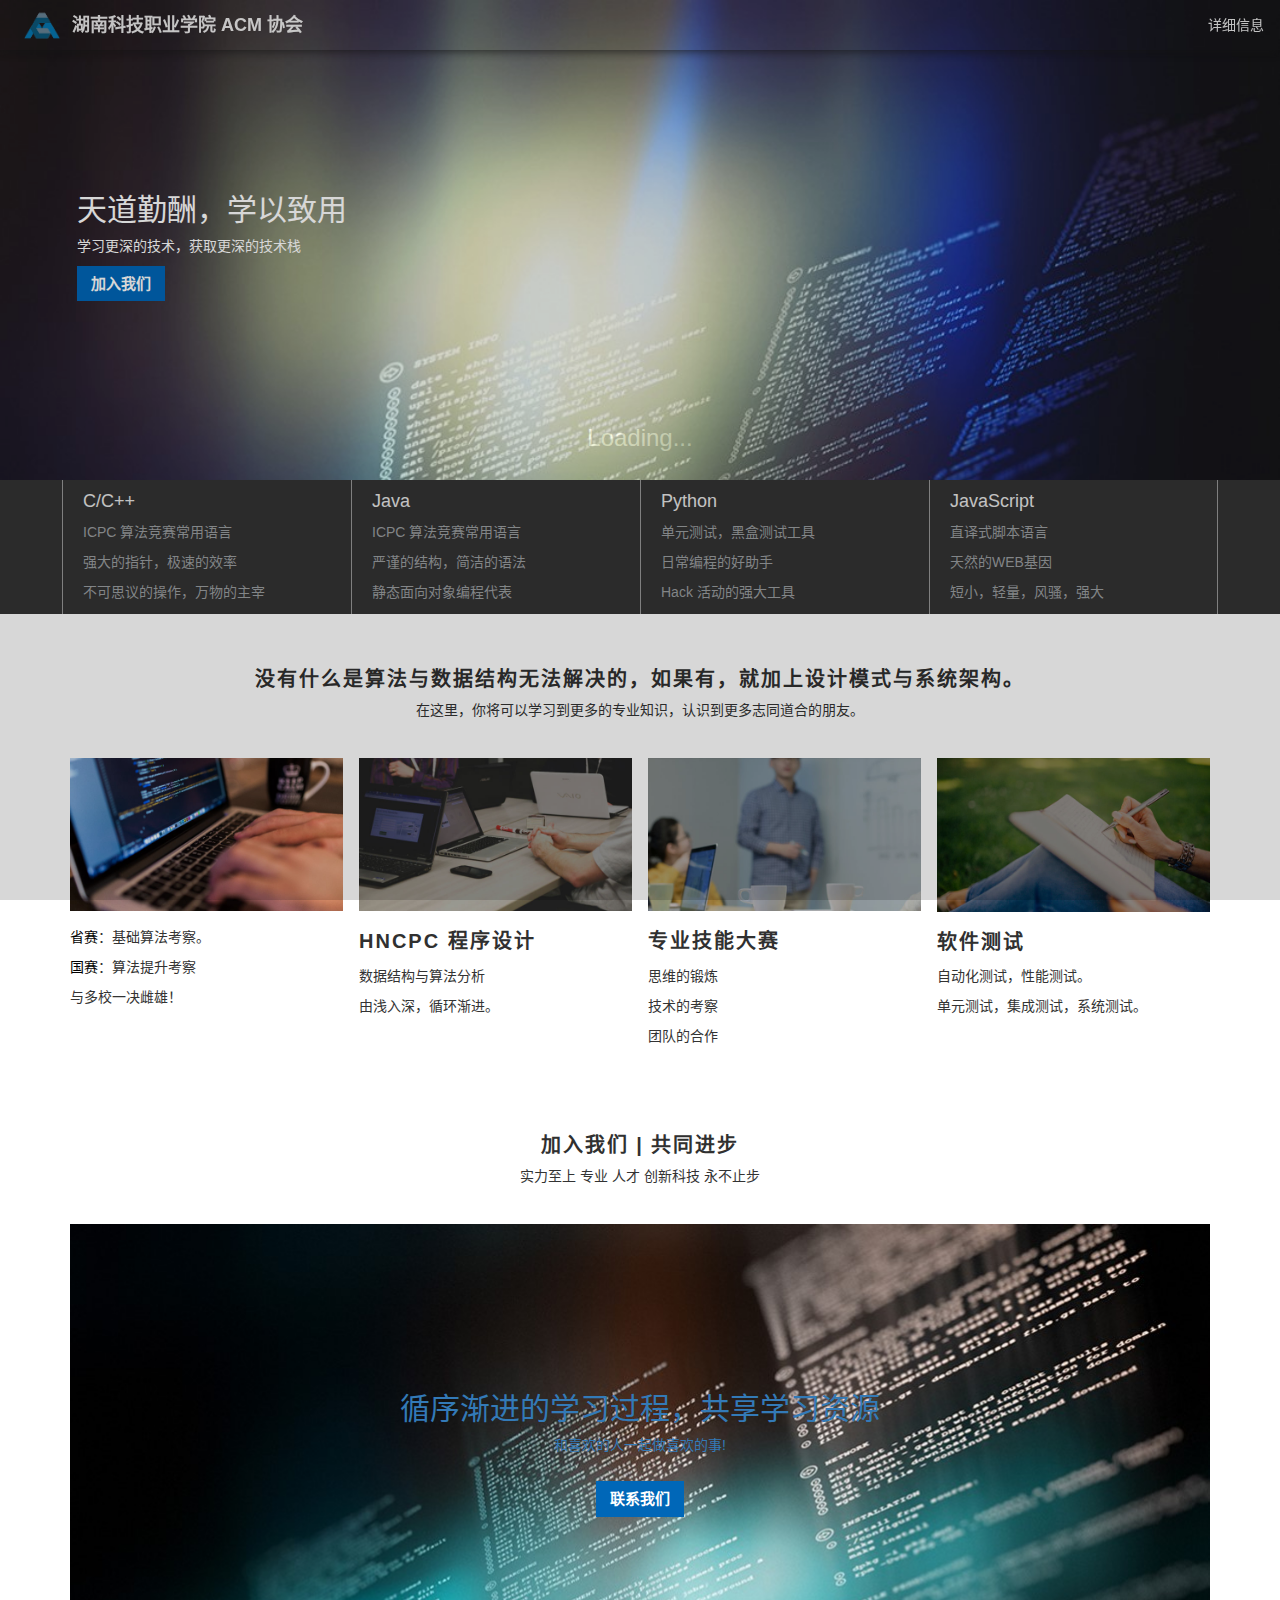
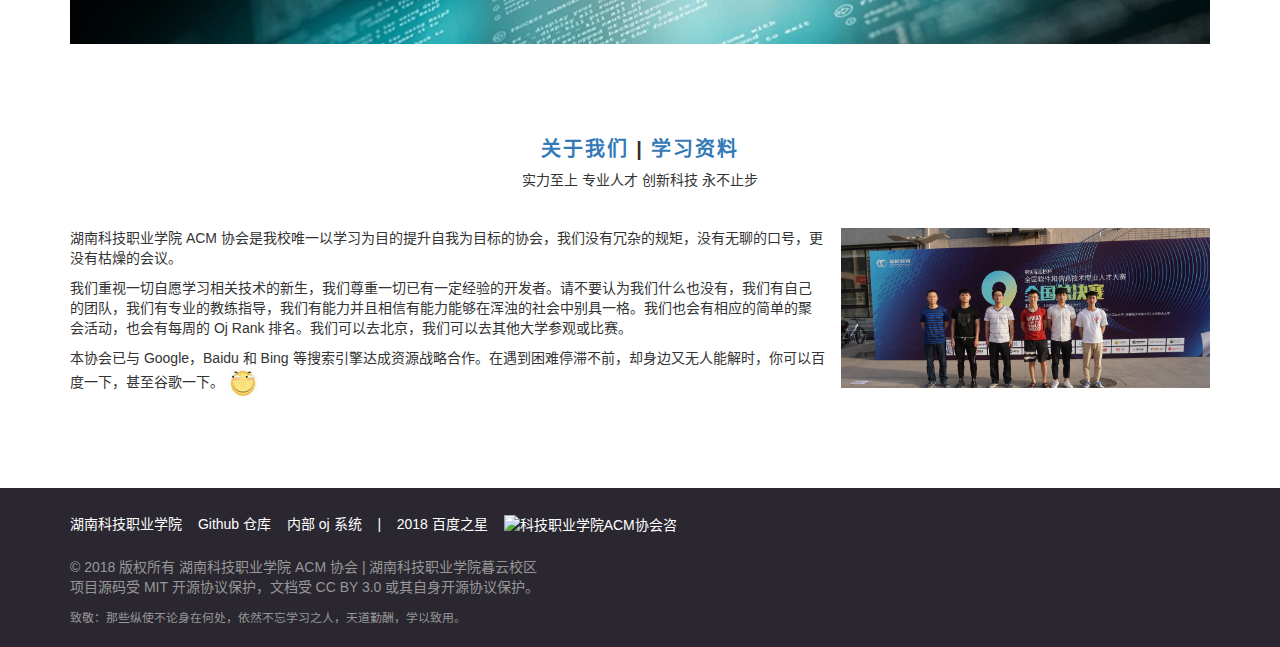
==== index.html @ 2f504139 "修改推广链接" ====
<!DOCTYPE html>
<html lang="zh-CN">

<head>
    <meta charset="utf-8" />
    <meta http-equiv="X-UA-Compatible" content="IE=Edge,chrome=1" />
    <meta http-equiv="Content-Type" content="text/html; charset=utf-8" />
    <meta http-equiv="Content-Language" content="zh-CN" />
    <meta name="renderer" content="webkit" />
    <meta name="viewport" content="initial-scale=1, maximum-scale=3, minimum-scale=1, user-scalable=no" />

    <title>湖南科技职业学院 | ACM 协会</title>
    <link href="assets/bootstrap/css/bootstrap.min.css" rel="stylesheet">

    <link href="favicon1.ico" rel="shortcut icon">
    <!--[if lt IE 9]>
      		<div id='Not_' class="show-ui" style="height: 40px;background-color: rgb(221,79,67);text-align:center;line-height: 40px;color: white;">
            	<b>您使用的浏览器版本过低，我们建议您使用更现代的浏览器得以获取更佳体验。</b>
        	</div>
   		<![endif]-->
</head>

<body>
    <div id="loading" style="background-color: black;position: fixed;top: 0px;bottom: 0px;left: 0px;right: 0px; z-index:1000;">
        <div style="position: relative;top: 45%;color: white;text-align: center;left: 0px;right: 0px;">
            <h3 id="loading-text">Loading...</h3>
            <script>
                (function () {
                    var ele = document.getElementById("loading-text");
                    var loadmask = null;
                    var i = 0;

                    function loading() {
                        ele.innerHTML += ".";
                        if (i > 10) clearInterval(loadmask);
                        i++;
                    }
                    loadmask = setInterval(loading, 1000);
                })();
            </script>
        </div>
    </div>

    <div class="Header box-ui">
        <div class="HeaderTitle">
            <img src="assets/image/logo/ACM.png" width="64px">
            <b>湖南科技职业学院 ACM 协会</b>
        </div>
        <div class="HeaderMenu phone-none">


            <a class="" target="_black" href="ACM/index.html">详细信息</a>

        </div>
    </div>
    <div class="ImageContainer">
        <div id="Image_1" class="ImageCar">
            <img src="assets/image/1.jpg" draggable="false" height="100%">
            <div class="ImageText">
                <h2>天道勤酬，学以致用</h2>
                <p>学习更深的技术，获取更深的技术栈</p>
             <a href="https://jq.qq.com/?_wv=1027&k=5OQYtYf"> <button>加入我们</button></a>
            </div>
        </div>
        <div id="Image_2" class="ImageCar" style="display: none;">
            <img src="assets/image/2.jpg" draggable="false" height="100%">
            <div class="ImageText">
                <h2>共同学习，交识志同道合之人</h2>
                <p>永不言弃，学习是历程中必不可少的经历。</p>
                 <a href="https://jq.qq.com/?_wv=1027&k=5OQYtYf"> <button>加入我们</button></a>
            </div>
        </div>
        <div id="Image_3" class="ImageCar" style="display: none;">
            <img src="assets/image/3.jpg" draggable="false" height="100%">
            <div class="ImageText">
                <h2>Java，C++，Python 学习</h2>
                <p>无论身处何处，让遗憾伴随努力，让悲愤化成动力</p>
                <p>学习只是一种习惯，努力却成为了信念！</p>
                <a href="https://jq.qq.com/?_wv=1027&k=5OQYtYf"> <button>前往参考</button></a>
            </div>
        </div>
        <div id="Image_4" class="ImageCar" style="display: none;">
            <img src="assets/image/4.png" draggable="false" height="100%">
            <div class="ImageText">
                <h2>创新，开发，创造</h2>
                <p>创新是一种乐趣，开发是一种能力，创造是一种信仰！</p>
                <p>能力的表现源于项目的成败！</p>
                 <a href="https://jq.qq.com/?_wv=1027&k=5OQYtYf"> <button>联系我们</button></a>
            </div>
        </div>
    </div>
    <div class="BodyBar box-ui">
        <div class="container">
            <div class="row">

                <div class="col-sm-3 BarItem">
                    <div class="BarBook">
                        <h4>C/C++ </h4>
                        <p>ICPC 算法竞赛常用语言</p>
                        <p>强大的指针，极速的效率</p>
                        <p>不可思议的操作，万物的主宰</p>
                    </div>
                </div>
                <div class="col-sm-3 BarItem">
                    <div class="BarBook">
                        <h4>Java </h4>
                        <p>ICPC 算法竞赛常用语言</p>
                        <p>严谨的结构，简洁的语法</p>
                        <p>静态面向对象编程代表</p>
                    </div>
                </div>
                <div class="col-sm-3 BarItem ">
                    <div class="BarBook">
                        <h4>Python</h4>
                        <p>单元测试，黑盒测试工具</p>
                        <p>日常编程的好助手</p>
                        <p>Hack 活动的强大工具</p>
                    </div>
                </div>
                <div class="col-sm-3 BarItem BarItemEnd">
                    <div class="BarBook">
                        <h4>JavaScript</h4>
                        <p>直译式脚本语言</p>
                        <p>天然的WEB基因</p>
                        <p>短小，轻量，风骚，强大</p>
                    </div>
                </div>
            </div>
        </div>
    </div>
    <!-- 信息展示 -->
    <div class="BodyContainer">
        <div class="container">
            <div class="row ContextBlack " style="text-align: center;">
                <h4 class="text-info phone-none">没有什么是算法与数据结构无法解决的，如果有，就加上设计模式与系统架构。</h4>
                <p>在这里，你将可以学习到更多的专业知识，认识到更多志同道合的朋友。</p>
            </div>
            <div class="row ContextBlack">
                <div class="col-sm-3 col-xs-12">
                    <a href="http://www.lanqiao.org/" class="ImgRect">
                        <img src="assets/image/b1.jpg">
                    </a>
                    <p>
                        <a href="http://www.hnkjxy.net.cn/s.php/yx22/item-view-id-11496.html" title="蓝桥杯第九届湖南科技职业学院参赛获奖情况" style="
                    color:#000000; 
                    text-decoration:none; 
                    
                    ">省赛</a>：基础算法考察。</p>
                    <p>
                        <a href="http://www.hnkjxy.net.cn/s.php/yx22/item-view-id-11785.html" title=" 蓝桥杯第九届湖南科技职业学院国赛获奖情况" style="
                    color:#000000; 
                    text-decoration:none; 

                    ">国赛</a>：算法提升考察</p>
                    <p>与多校一决雌雄！</p>
                </div>
                <div class="col-sm-3 col-xs-12">
                    <a href="https://www.acm.org/" class="ImgRect">
                        <img src="assets/image/b2.jpg">
                    </a>
                    <p class="text-info">HNCPC 程序设计</p>
                    <p>数据结构与算法分析</p>
                    <p>由浅入深，循环渐进。</p>
                </div>
                <div class="col-sm-3 col-xs-12">
                    <a href="http://www.nvsc.com.cn/" class="ImgRect">
                        <img src="assets/image/b3.jpg">
                    </a>
                    <p class="text-info">专业技能大赛</p>
                    <p>思维的锻炼</p>
                    <p>技术的考察</p>
                    <p>团队的合作</p>
                </div>
                <div class="col-sm-3 col-xs-12">
                    <a href="http://www.mooctest.org/" class="ImgRect">
                        <img src="assets/image/b5.jpg">
                    </a>
                    <p class="text-info">软件测试</p>
                    <p>自动化测试，性能测试。</p>
                    <p>单元测试，集成测试，系统测试。</p>
                </div>
            </div>
        </div>
        <br>
        <br>
        <div class="container">
            <div class="row ContextBlack" style="text-align: center;">
                <h4 class="text-info">加入我们 | 共同进步</h4>
                <p>实力至上 专业 人才 创新科技 永不止步</p>
            </div>
            <div class="row ContextBlack">
                <div class="col-lg-12">
                    <!-- 图片 -->
                    <a href="#" class="ImgRect" style="max-height: 420px;">
                        <img src="assets/image/a1.jpg">
                        <div class="ImageTextCommon" style="text-align: center;top:34%;">
                            <h2>循序渐进的学习过程，共享学习资源</h2>
                            <p>和喜欢的人一起做喜欢的事!</p>
                             <a href="https://jq.qq.com/?_wv=1027&k=5OQYtYf"> <button>联系我们</button></a>
                        </div>
                    </a>
                </div>
            </div>
        </div>
        <br>
        <br>
        <div class="container">
            <div class="row ContextBlack" style="text-align: center;">
                <h4 class="text-info">
                    <a href="Study.html">关于我们</a> |
                    <a href="Study.html">学习资料</a>
                </h4>
                </h4>
                <p>实力至上 专业人才 创新科技 永不止步</p>
            </div>
            <div class="row ContextBlack">
                <div class="col-md-8">
                    <!-- 内容 -->
                    <p>湖南科技职业学院 ACM 协会是我校唯一以学习为目的提升自我为目标的协会，我们没有冗杂的规矩，没有无聊的口号，更没有枯燥的会议。</p>
                    <p>我们重视一切自愿学习相关技术的新生，我们尊重一切已有一定经验的开发者。请不要认为我们什么也没有，我们有自己的团队，我们有专业的教练指导，我们有能力并且相信有能力能够在浑浊的社会中别具一格。我们也会有相应的简单的聚会活动，也会有每周的
                        Oj Rank 排名。我们可以去北京，我们可以去其他大学参观或比赛。</p>
                    <p>本协会已与 Google，Baidu 和 Bing 等搜索引擎达成资源战略合作。在遇到困难停滞不前，却身边又无人能解时，你可以百度一下，甚至谷歌一下。
                        <img src="assets/image/huaji.jpg">
                    </p>
                </div>
                <div class="col-md-4">
                    <!-- 图片 -->
                    <a href="#" class="ImgRect" style="max-height: 160px;">
                        <img src="assets/image/t1.png">
                    </a>
                </div>
            </div>
        </div>
        <br>
        <br>

        <br>
        <br>
        <div class="mfooter">
            <div class="container">
                <div class="row">
                    <div class="col-lg-12">
                        <div class="mfooter-one">
                            <a href="http://www.hnkjxy.net.cn/">湖南科技职业学院</a>
                            <a href="http://github.com/xx">Github 仓库</a>
                            <a href="http://172.16.3.223:9999/">内部 oj 系统</a>
                            |&nbsp;&nbsp;&nbsp;
                            <a href="http://bestcoder.hdu.edu.cn/astar2018/">2018 百度之星</a>
                         <a target="_blank" href="//shang.qq.com/wpa/qunwpa?idkey=9c024b9710f3f97a09851ec326ae07c42d1a91faf6c3d078a9809145769c8199"><img border="0" src="//pub.idqqimg.com/wpa/images/group.png" alt="科技职业学院ACM协会咨" title="科技职业学院ACM协会咨"></a>

                        </div>
                    </div>
                    <div class="col-lg-12" style="margin-top: 22px;">
                        <p>© 2018 版权所有 湖南科技职业学院 ACM 协会 | 湖南科技职业学院暮云校区
                            <br> 项目源码受 MIT 开源协议保护，文档受 CC BY 3.0 或其自身开源协议保护。</p>
                        <small>致敬：那些纵使不论身在何处，依然不忘学习之人，天道勤酬，学以致用。</small>


                    </div>
                </div>
            </div>
        </div>
</body>

<script type="text/javascript" src="assets/jquery-3.2.1.min.js"></script>
<script type="text/javascript" src="app.js"></script>

<script>
    $(function () {

        $("#loading").animate({
            "opacity": "0"
        }, 1000, function () {
            $("#loading").css("display", "none");
        });
    })
</script>

</html>
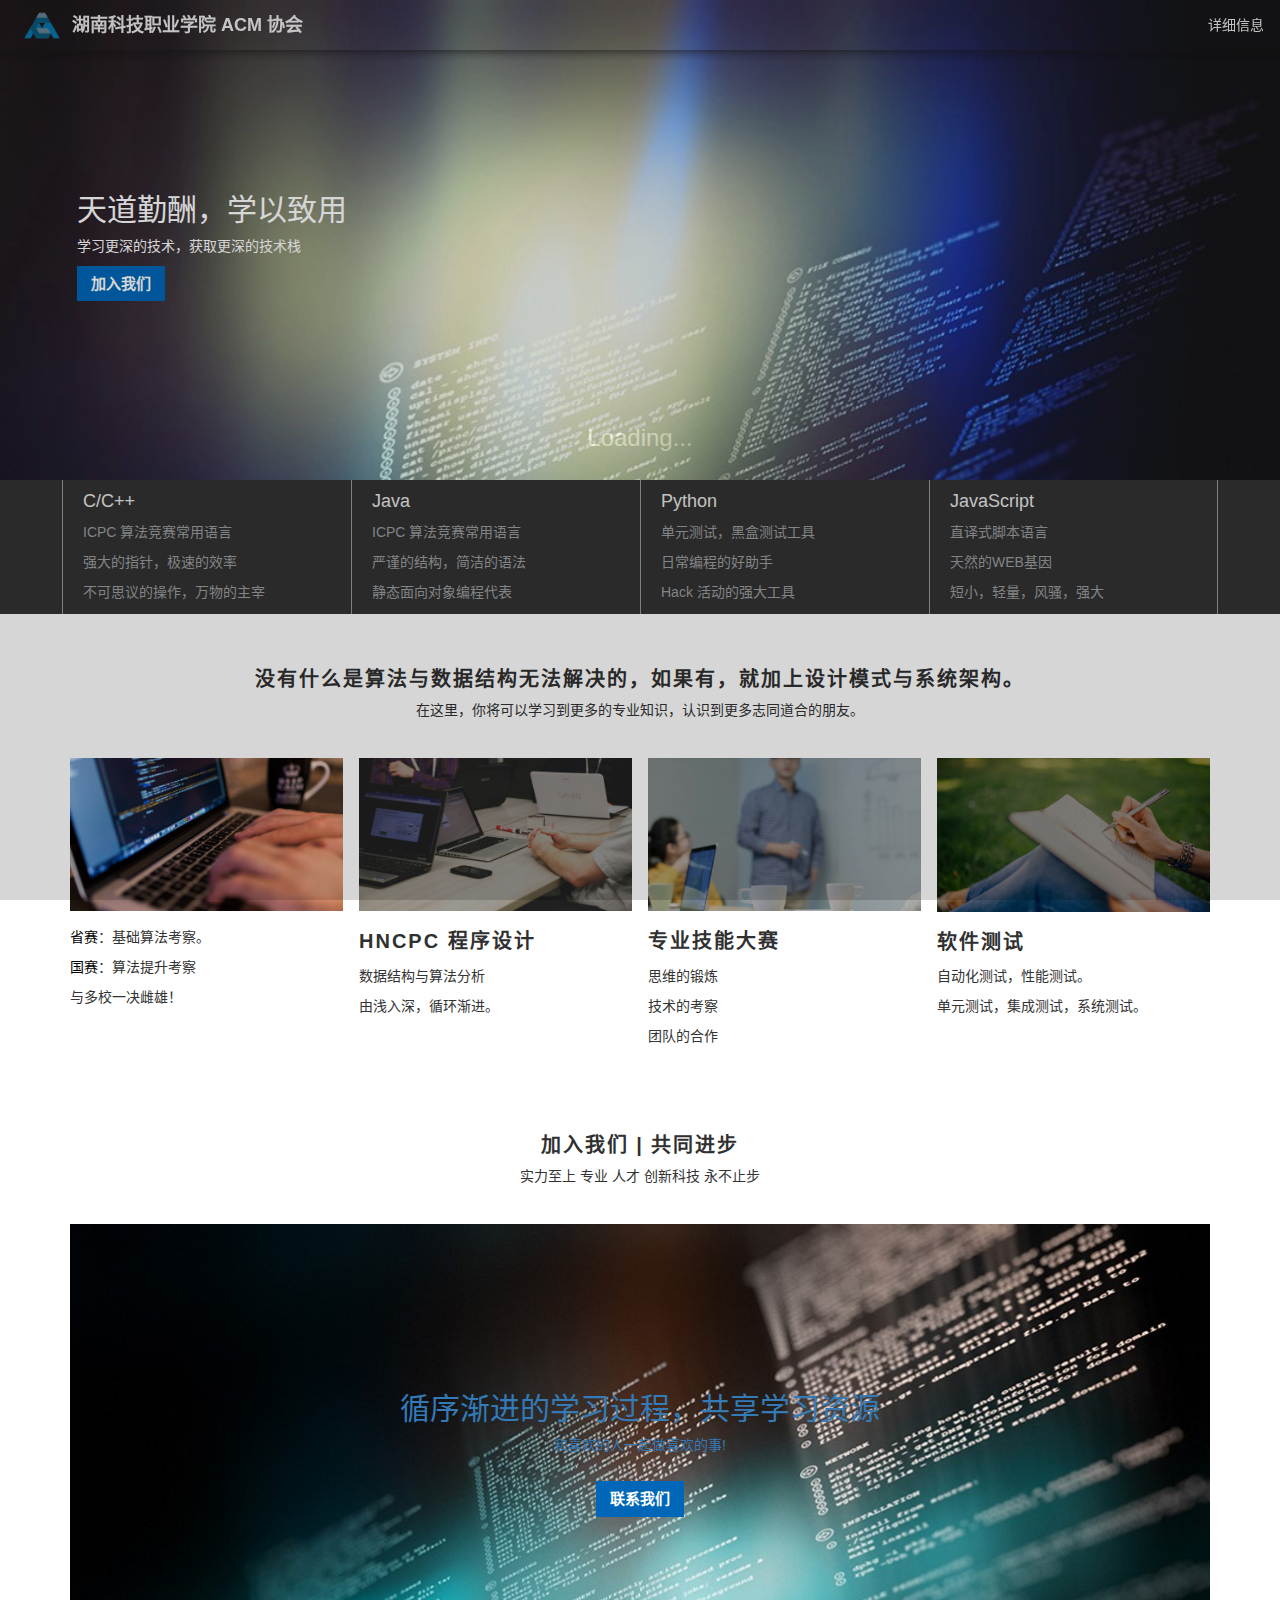
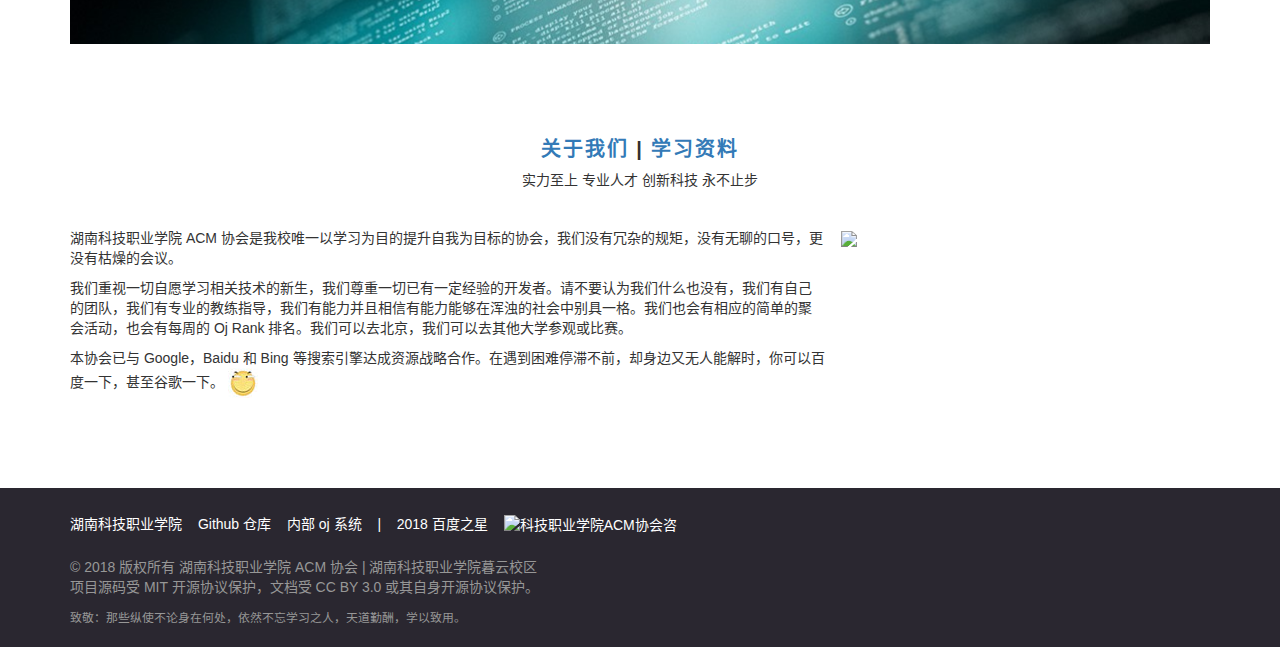
==== commit c6c058ee: "修改图片外链" ====
--- a/index.html
+++ b/index.html
@@ -226,7 +226,7 @@
                 <div class="col-md-4">
                     <!-- 图片 -->
                     <a href="#" class="ImgRect" style="max-height: 160px;">
-                        <img src="assets/image/t1.png">
+                        <img src="https://i.loli.net/2018/08/14/5b72d2574a02f.png">
                     </a>
                 </div>
             </div>
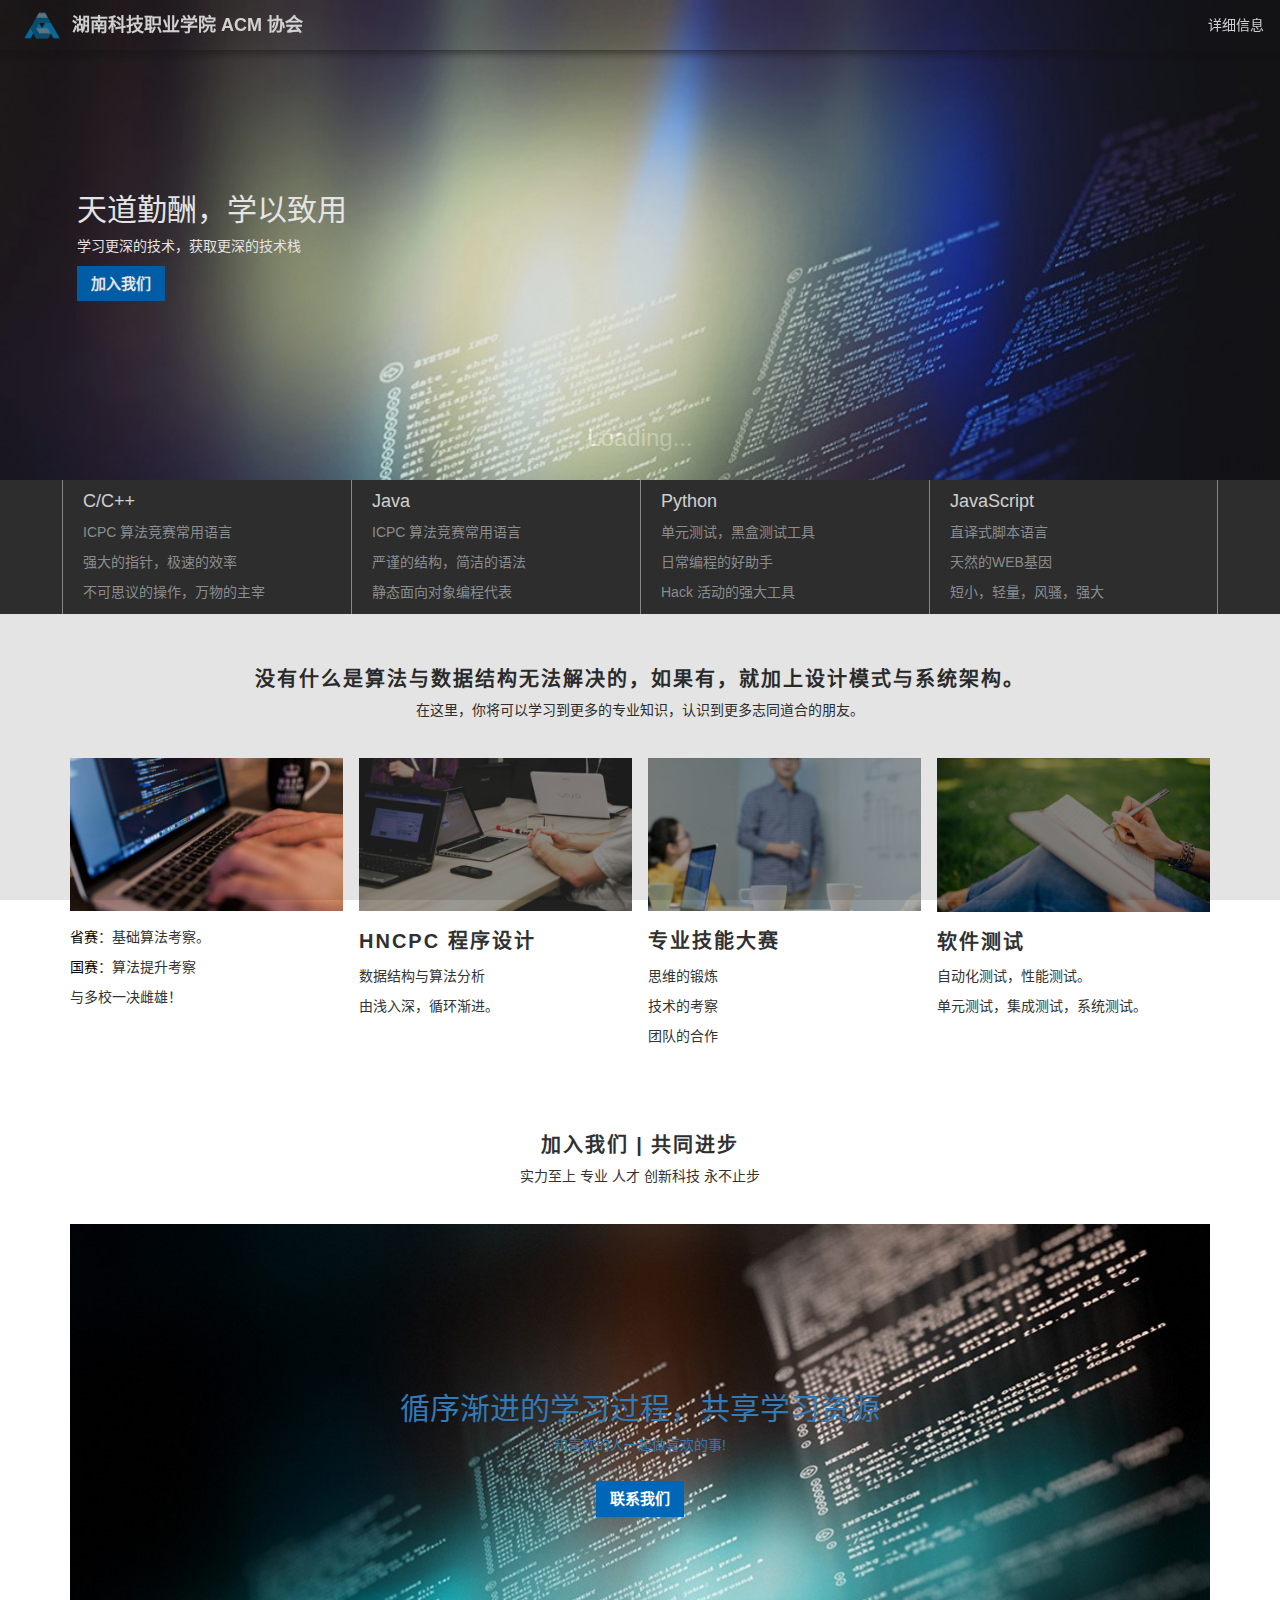
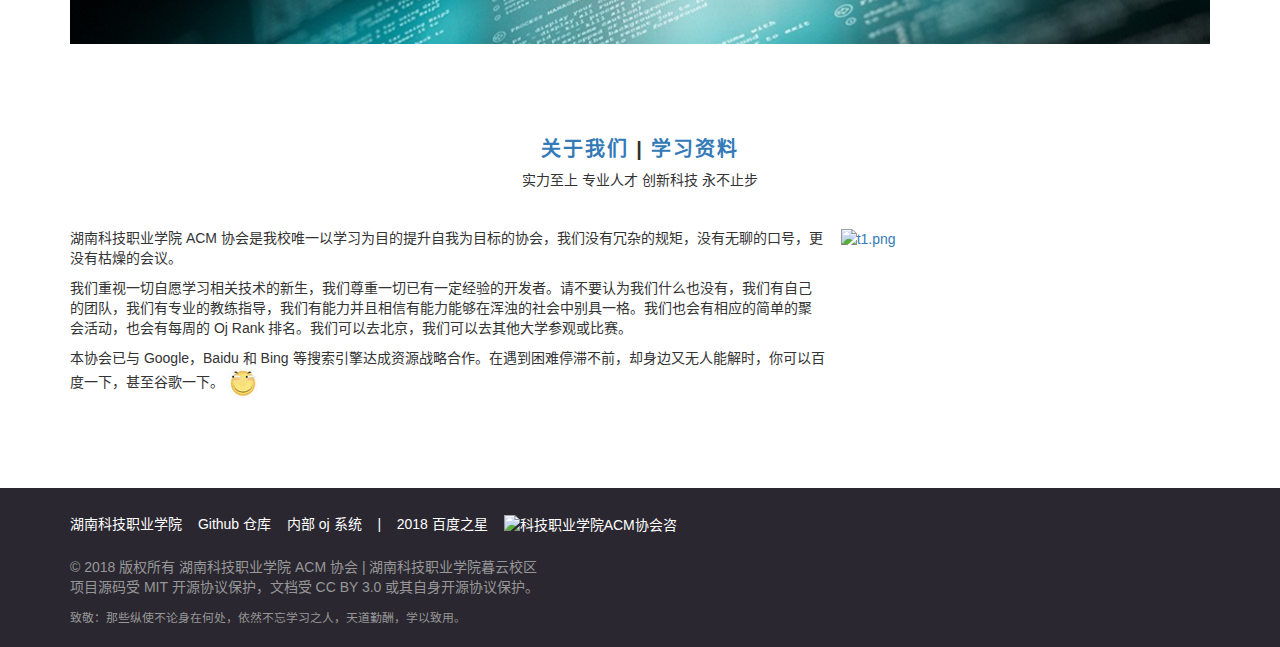
==== commit 41fe30e7: "修改bug" ====
--- a/index.html
+++ b/index.html
@@ -226,7 +226,7 @@
                 <div class="col-md-4">
                     <!-- 图片 -->
                     <a href="#" class="ImgRect" style="max-height: 160px;">
-                        <img src="https://i.loli.net/2018/08/14/5b72d2574a02f.png">
+                       <img src="https://i.loli.net/2018/08/14/5b72d2574a02f.png" alt="t1.png" title="t1.png" />
                     </a>
                 </div>
             </div>
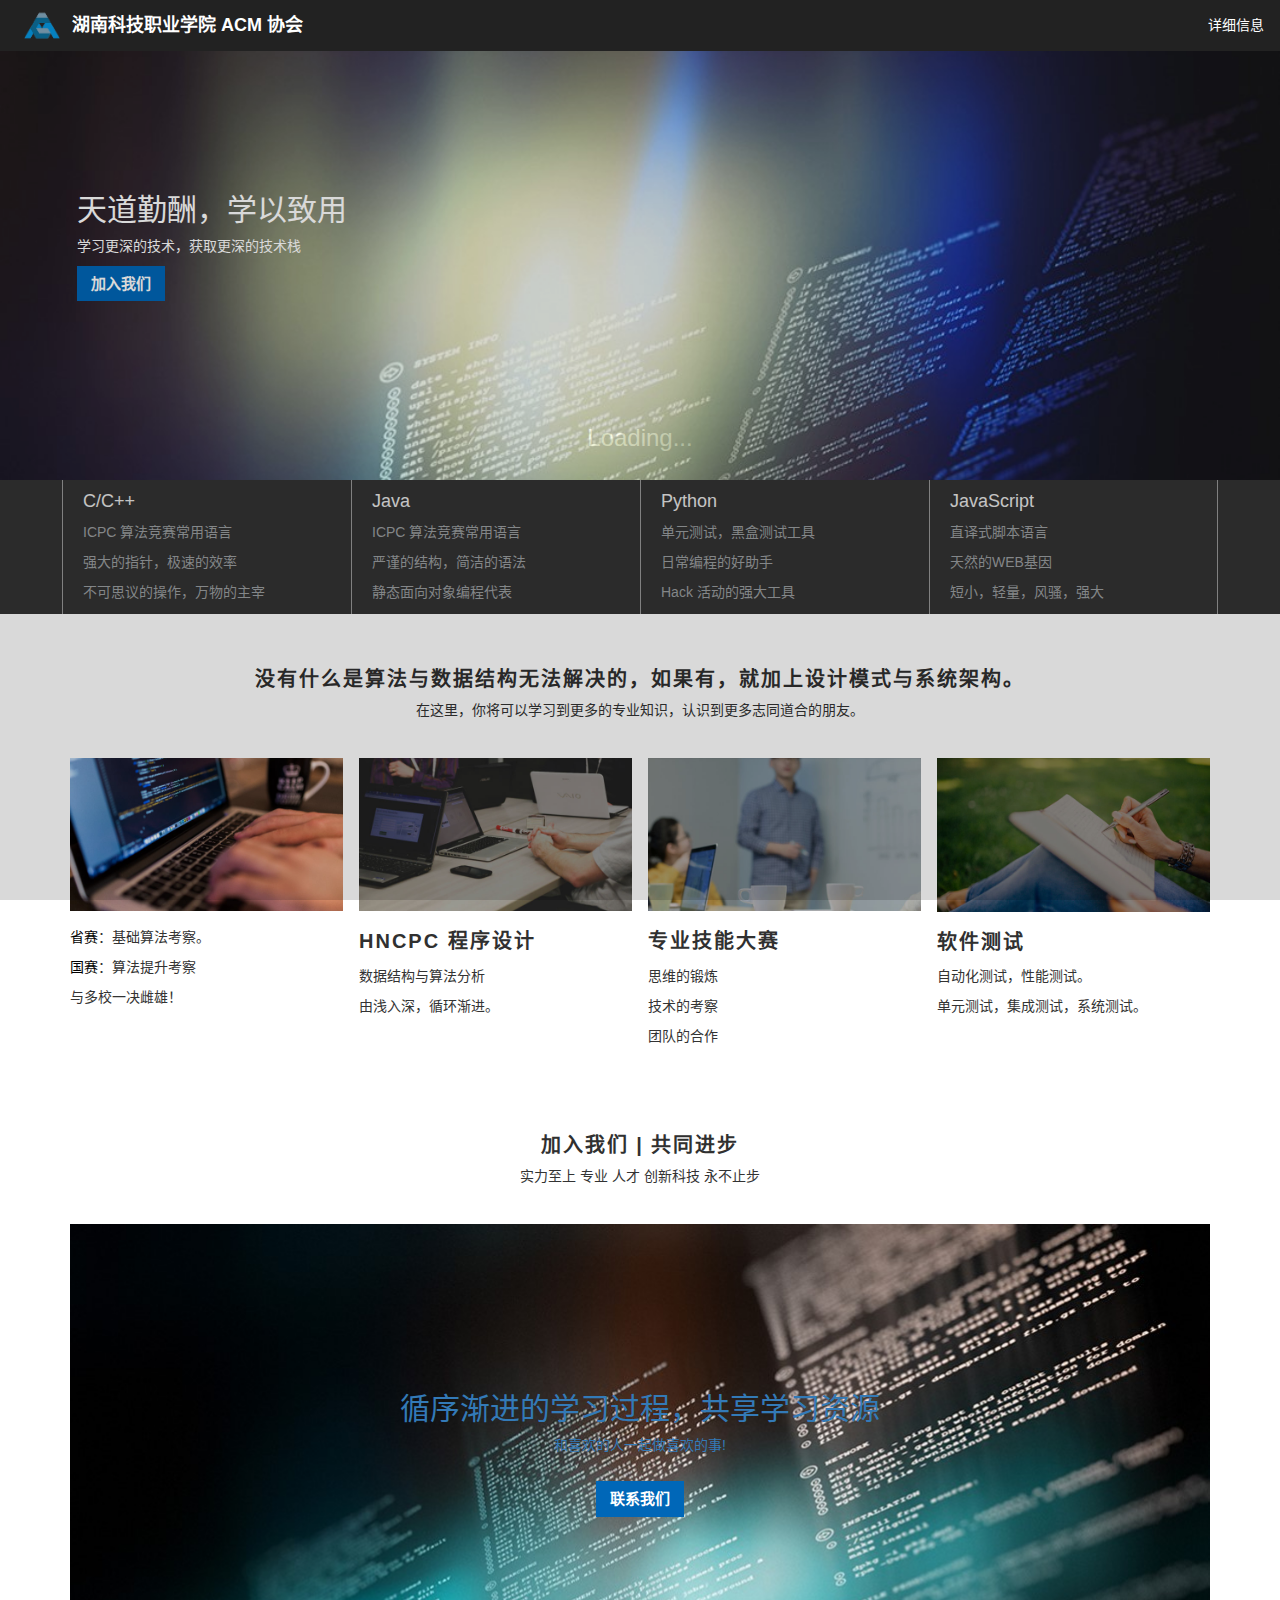
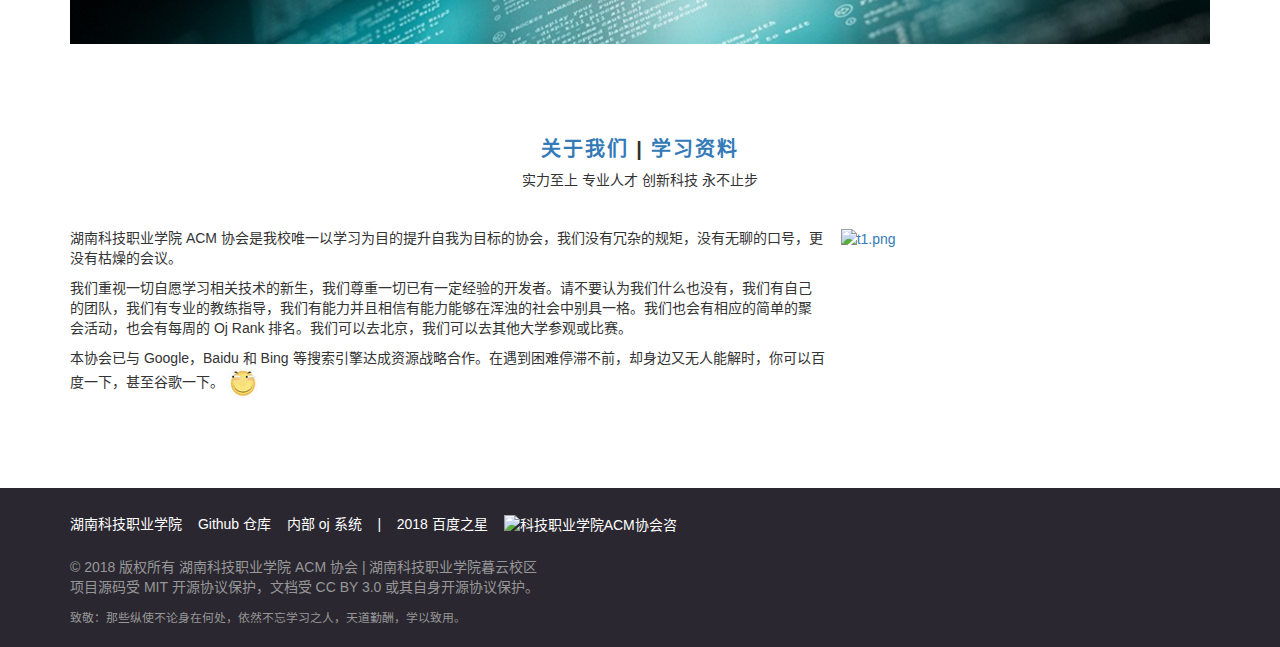
==== commit 86c76b16: "修改图片导航栏也是" ====
--- a/index.html
+++ b/index.html
@@ -41,7 +41,7 @@
         </div>
     </div>
 
-    <div class="Header box-ui">
+    <div class="navbar-inverse navbar-fixed-top" >
         <div class="HeaderTitle">
             <img src="assets/image/logo/ACM.png" width="64px">
             <b>湖南科技职业学院 ACM 协会</b>
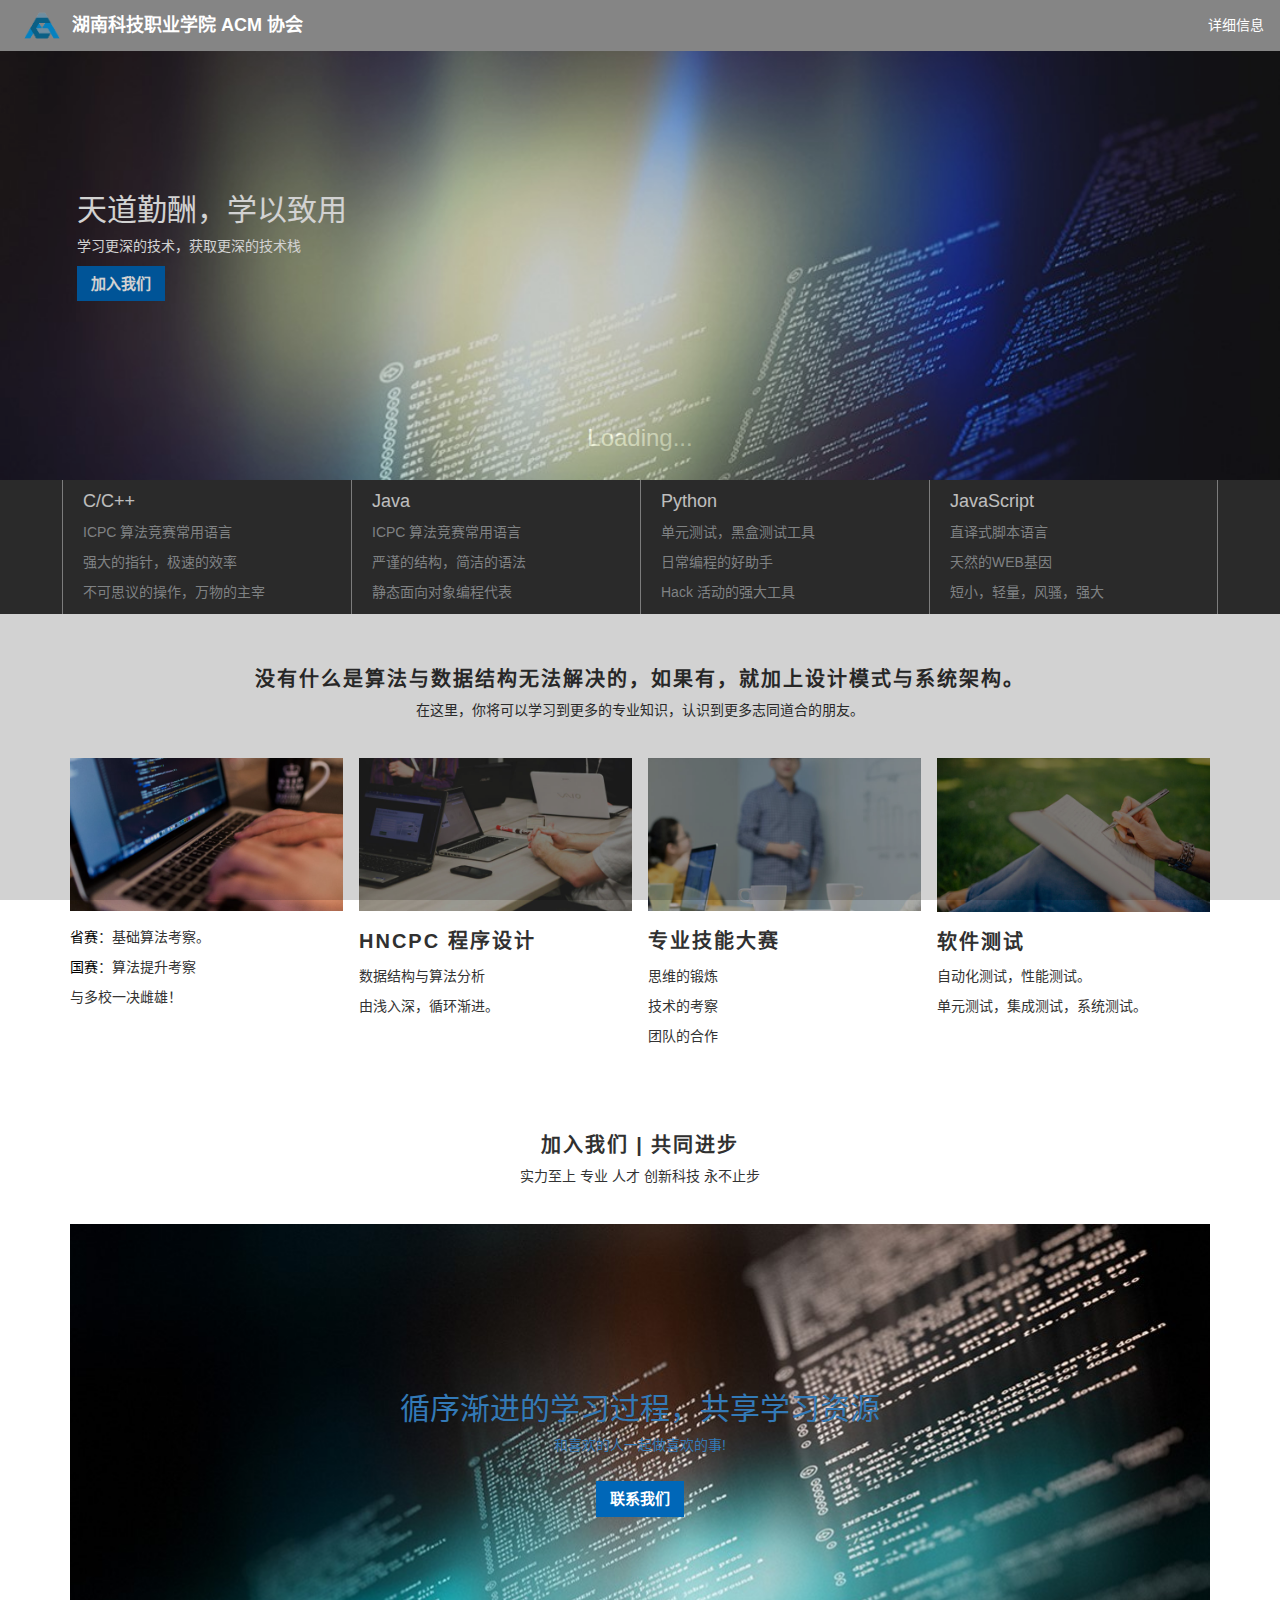
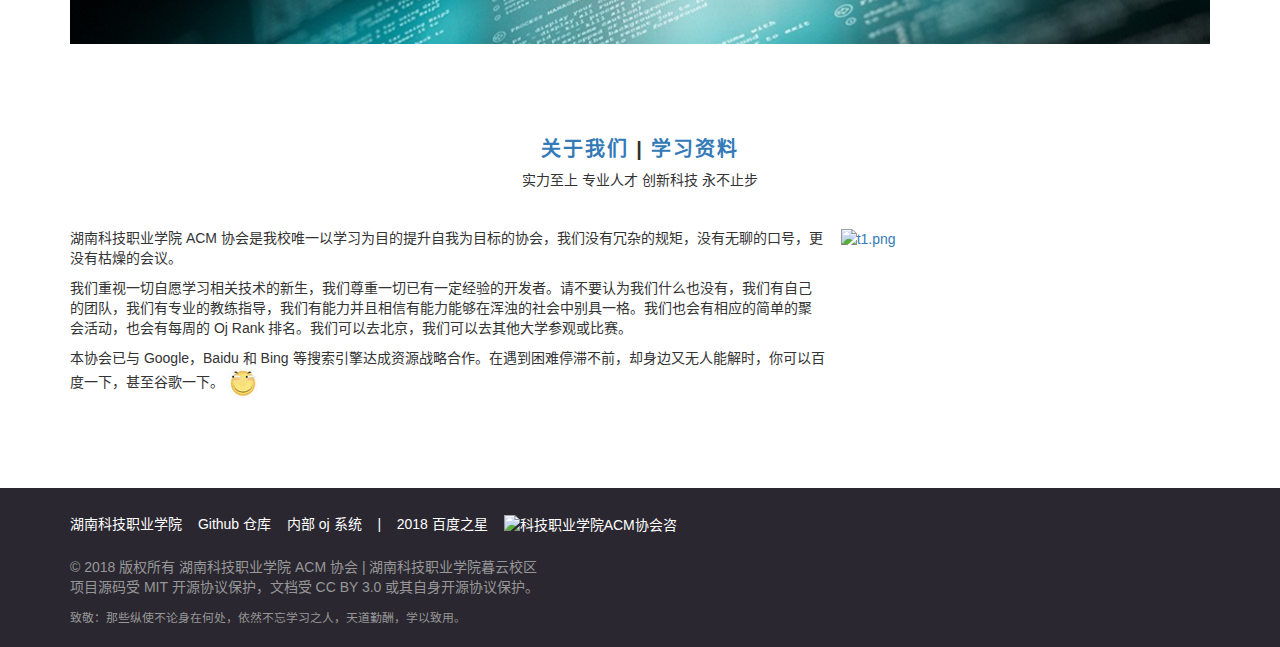
==== commit d93786a5: "导航栏颜色" ====
--- a/index.html
+++ b/index.html
@@ -19,6 +19,14 @@
         	</div>
    		<![endif]-->
 </head>
+<style type="text/css">
+    .mybar {
+  background-color:#858585;  /*此处是我修改的地方*/
+
+}
+
+
+</style>
 
 <body>
     <div id="loading" style="background-color: black;position: fixed;top: 0px;bottom: 0px;left: 0px;right: 0px; z-index:1000;">
@@ -41,7 +49,7 @@
         </div>
     </div>
 
-    <div class="navbar-inverse navbar-fixed-top" >
+    <div class="navbar-inverse navbar-fixed-top mybar" style="color: red">
         <div class="HeaderTitle">
             <img src="assets/image/logo/ACM.png" width="64px">
             <b>湖南科技职业学院 ACM 协会</b>
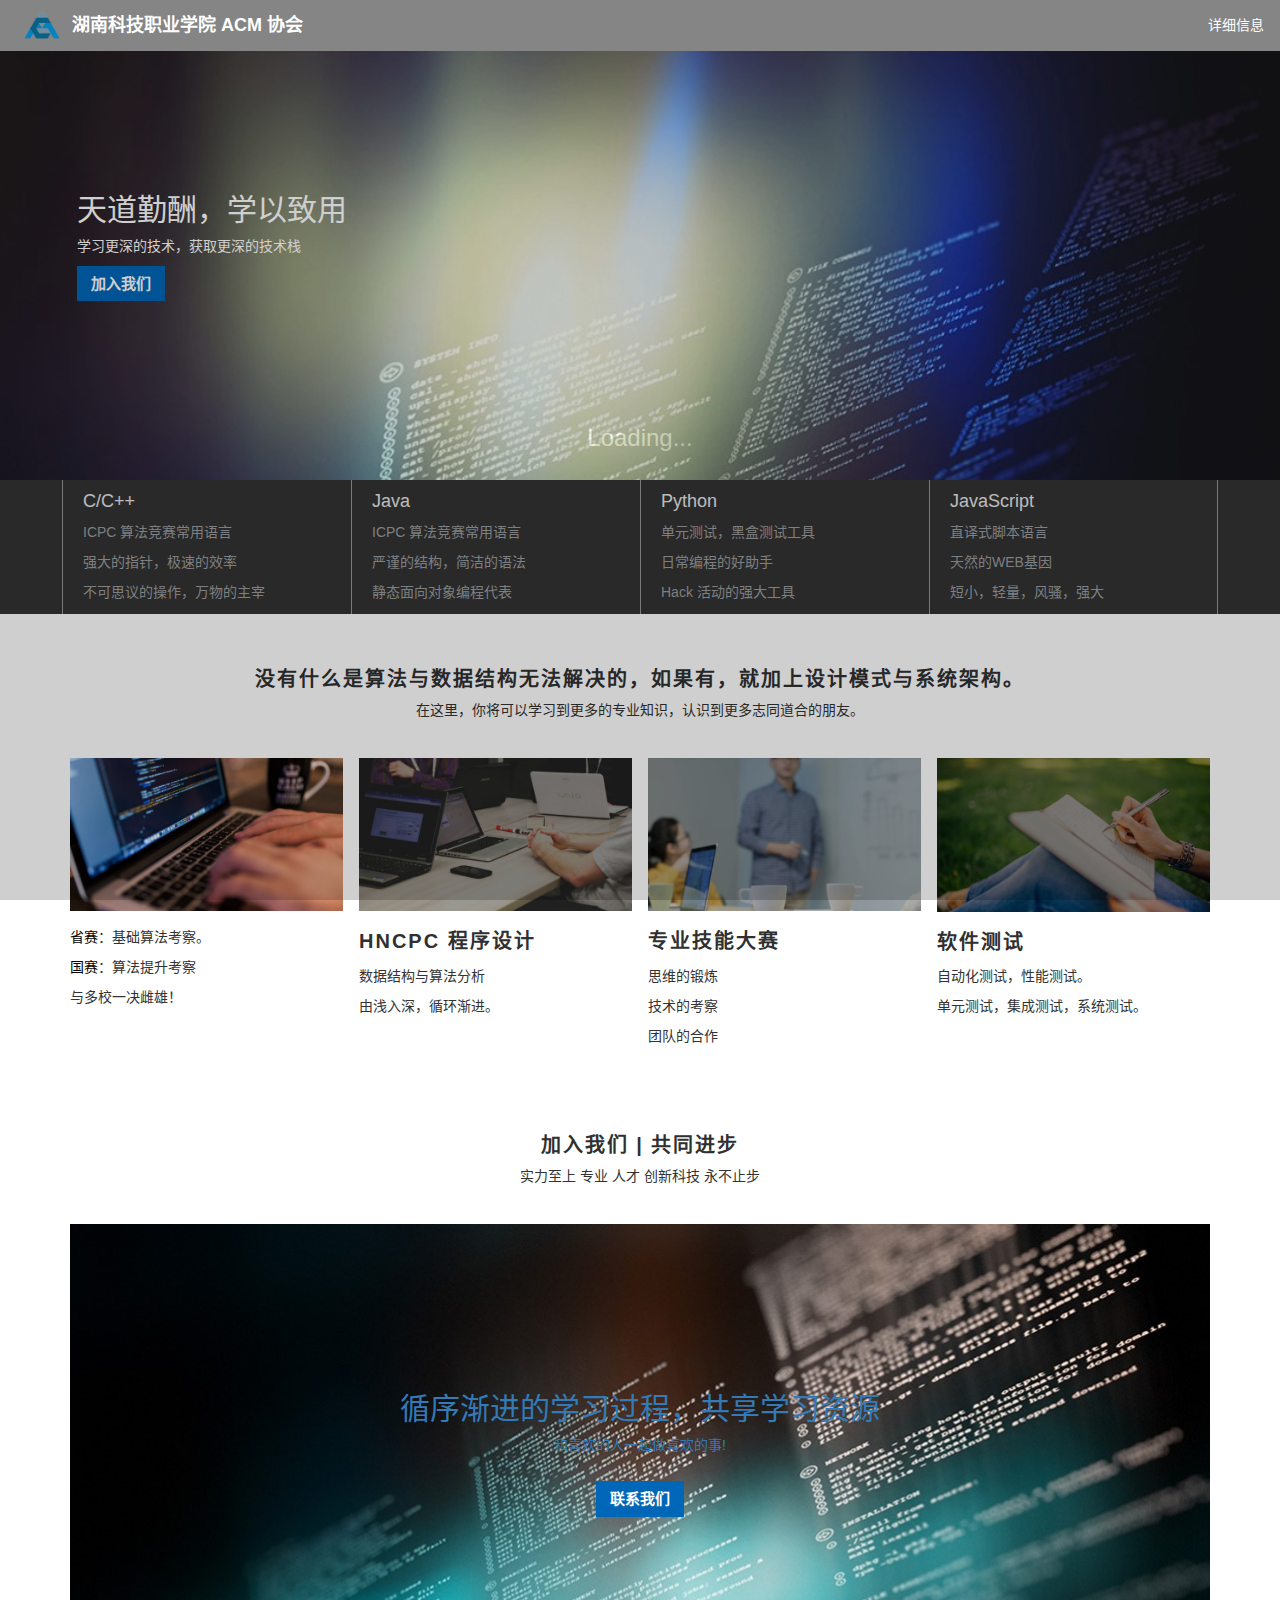
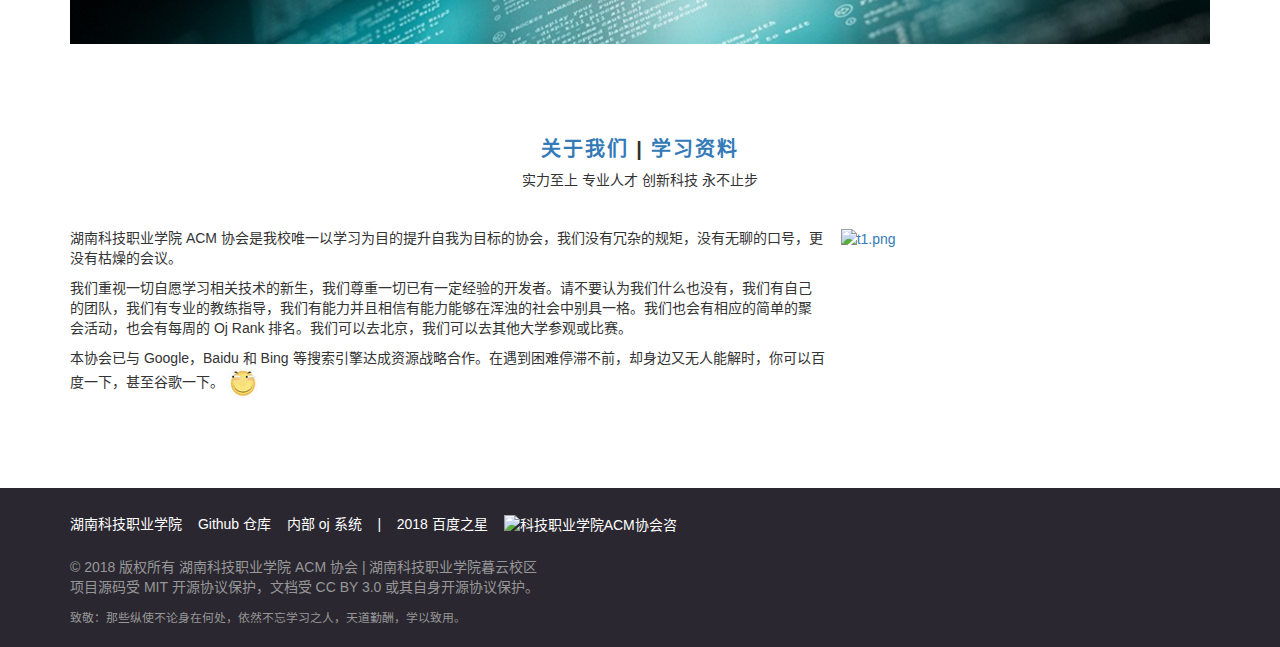
==== commit d9542844: "导航栏颜色" ====
--- a/index.html
+++ b/index.html
@@ -215,8 +215,8 @@
         <div class="container">
             <div class="row ContextBlack" style="text-align: center;">
                 <h4 class="text-info">
-                    <a href="Study.html">关于我们</a> |
-                    <a href="Study.html">学习资料</a>
+                    <a href="ACM/about.html">关于我们</a> |
+                    <a href="ACM/Study.html">学习资料</a>
                 </h4>
                 </h4>
                 <p>实力至上 专业人才 创新科技 永不止步</p>
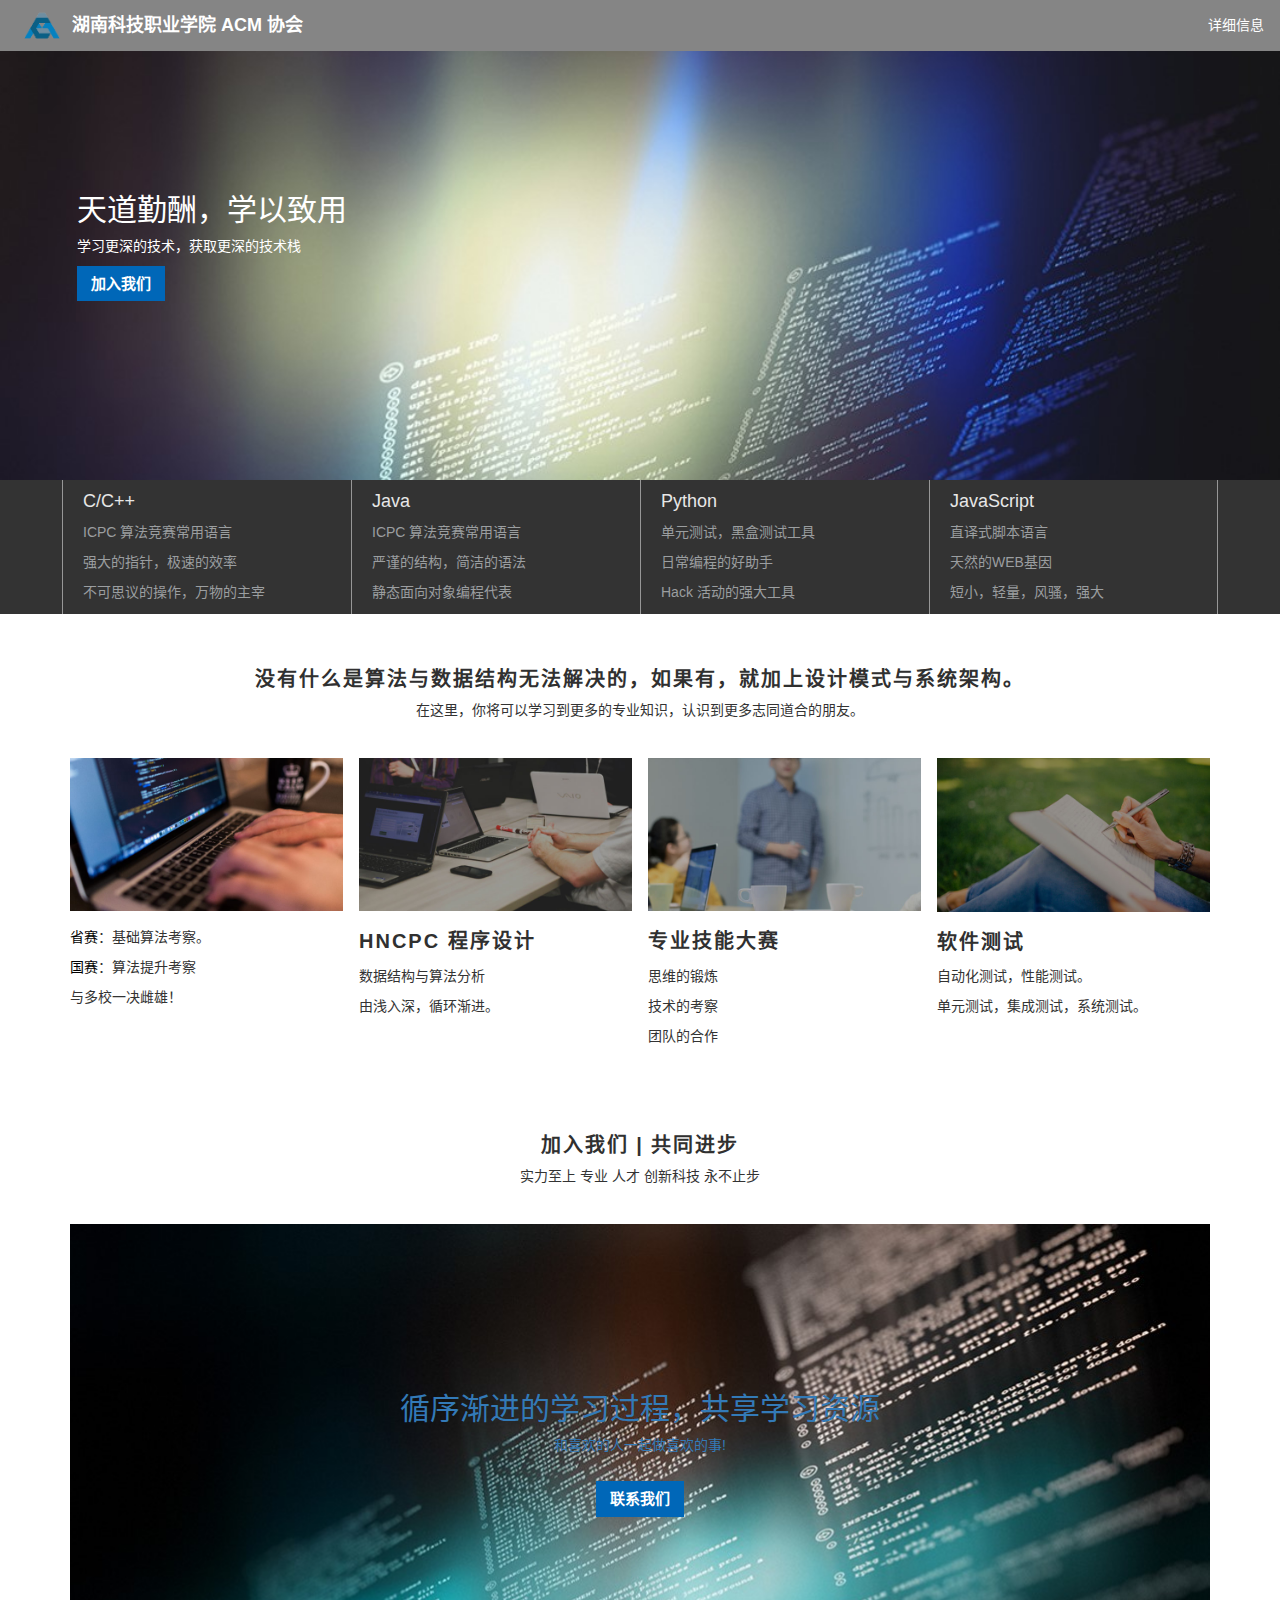
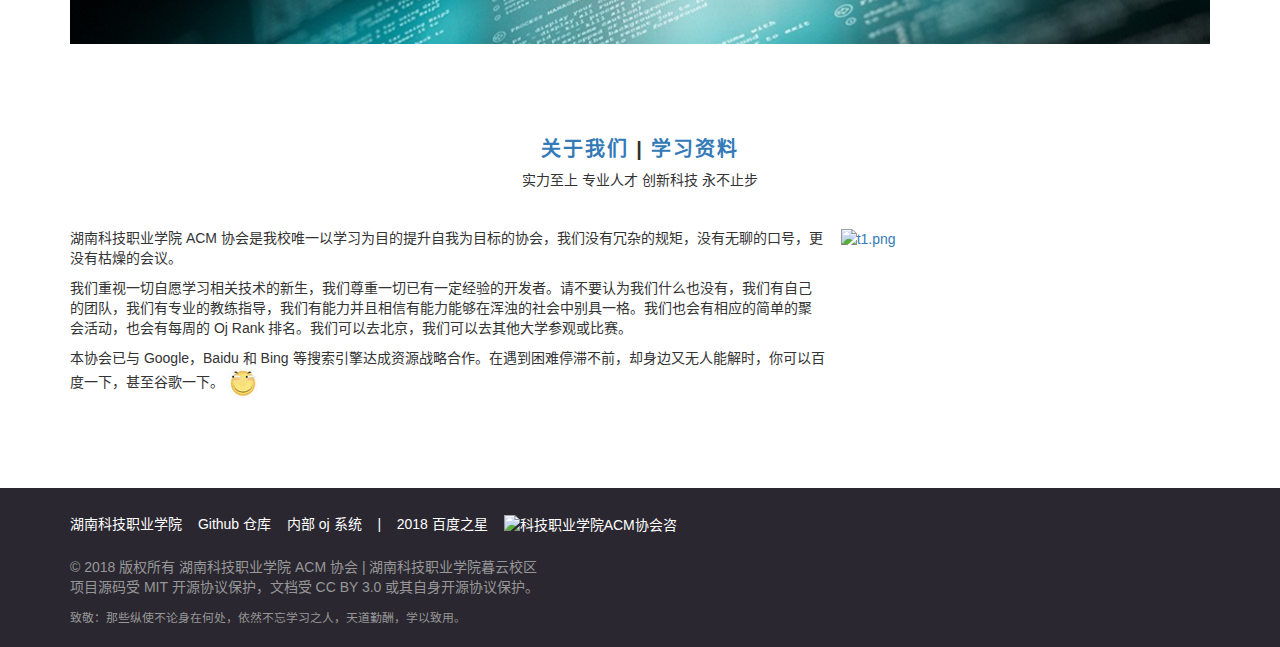
==== commit e575f926: "修改黑幕" ====
--- a/index.html
+++ b/index.html
@@ -29,7 +29,7 @@
 </style>
 
 <body>
-    <div id="loading" style="background-color: black;position: fixed;top: 0px;bottom: 0px;left: 0px;right: 0px; z-index:1000;">
+    <!-- <div id="loading" style="background-color: black;position: fixed;top: 0px;bottom: 0px;left: 0px;right: 0px; z-index:1000;">
         <div style="position: relative;top: 45%;color: white;text-align: center;left: 0px;right: 0px;">
             <h3 id="loading-text">Loading...</h3>
             <script>
@@ -47,9 +47,9 @@
                 })();
             </script>
         </div>
-    </div>
-
-    <div class="navbar-inverse navbar-fixed-top mybar" style="color: red">
+    </div> -->
+
+    <div class="navbar-inverse navbar-fixed-top mybar" >
         <div class="HeaderTitle">
             <img src="assets/image/logo/ACM.png" width="64px">
             <b>湖南科技职业学院 ACM 协会</b>
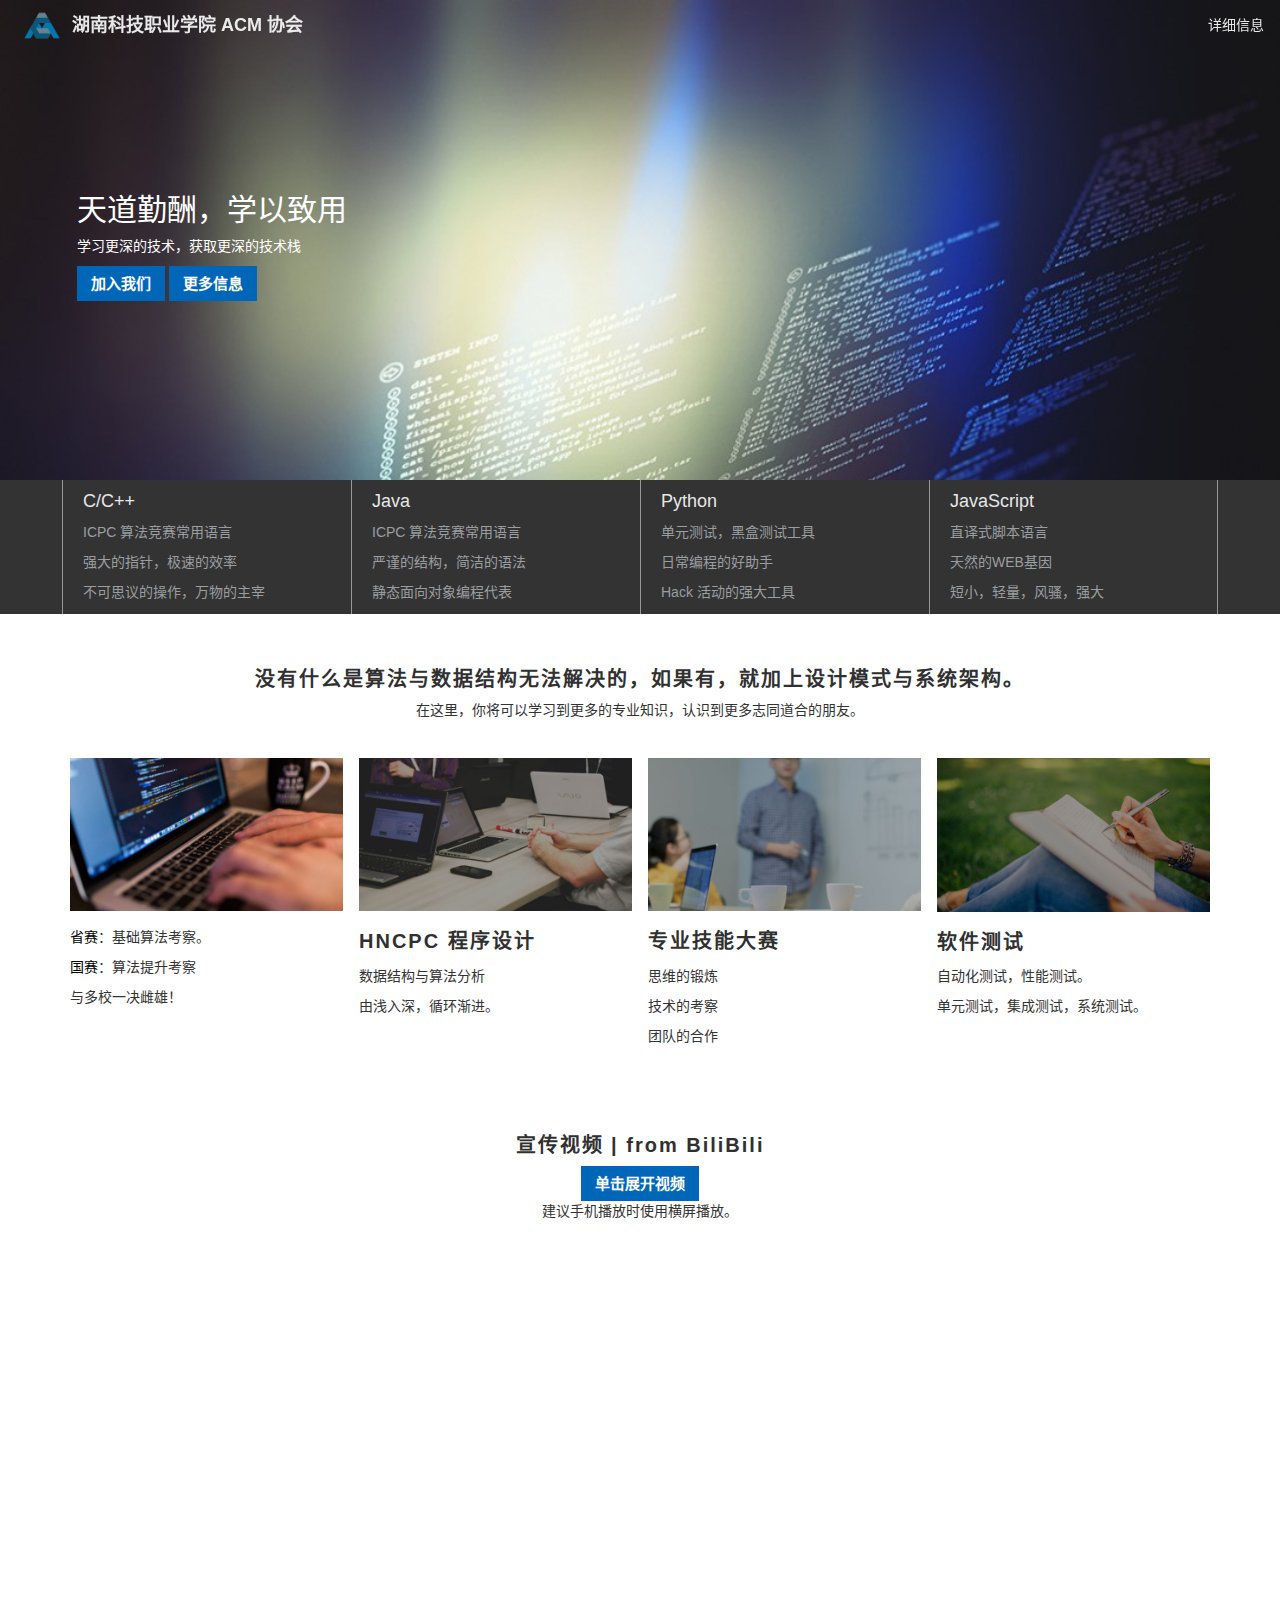
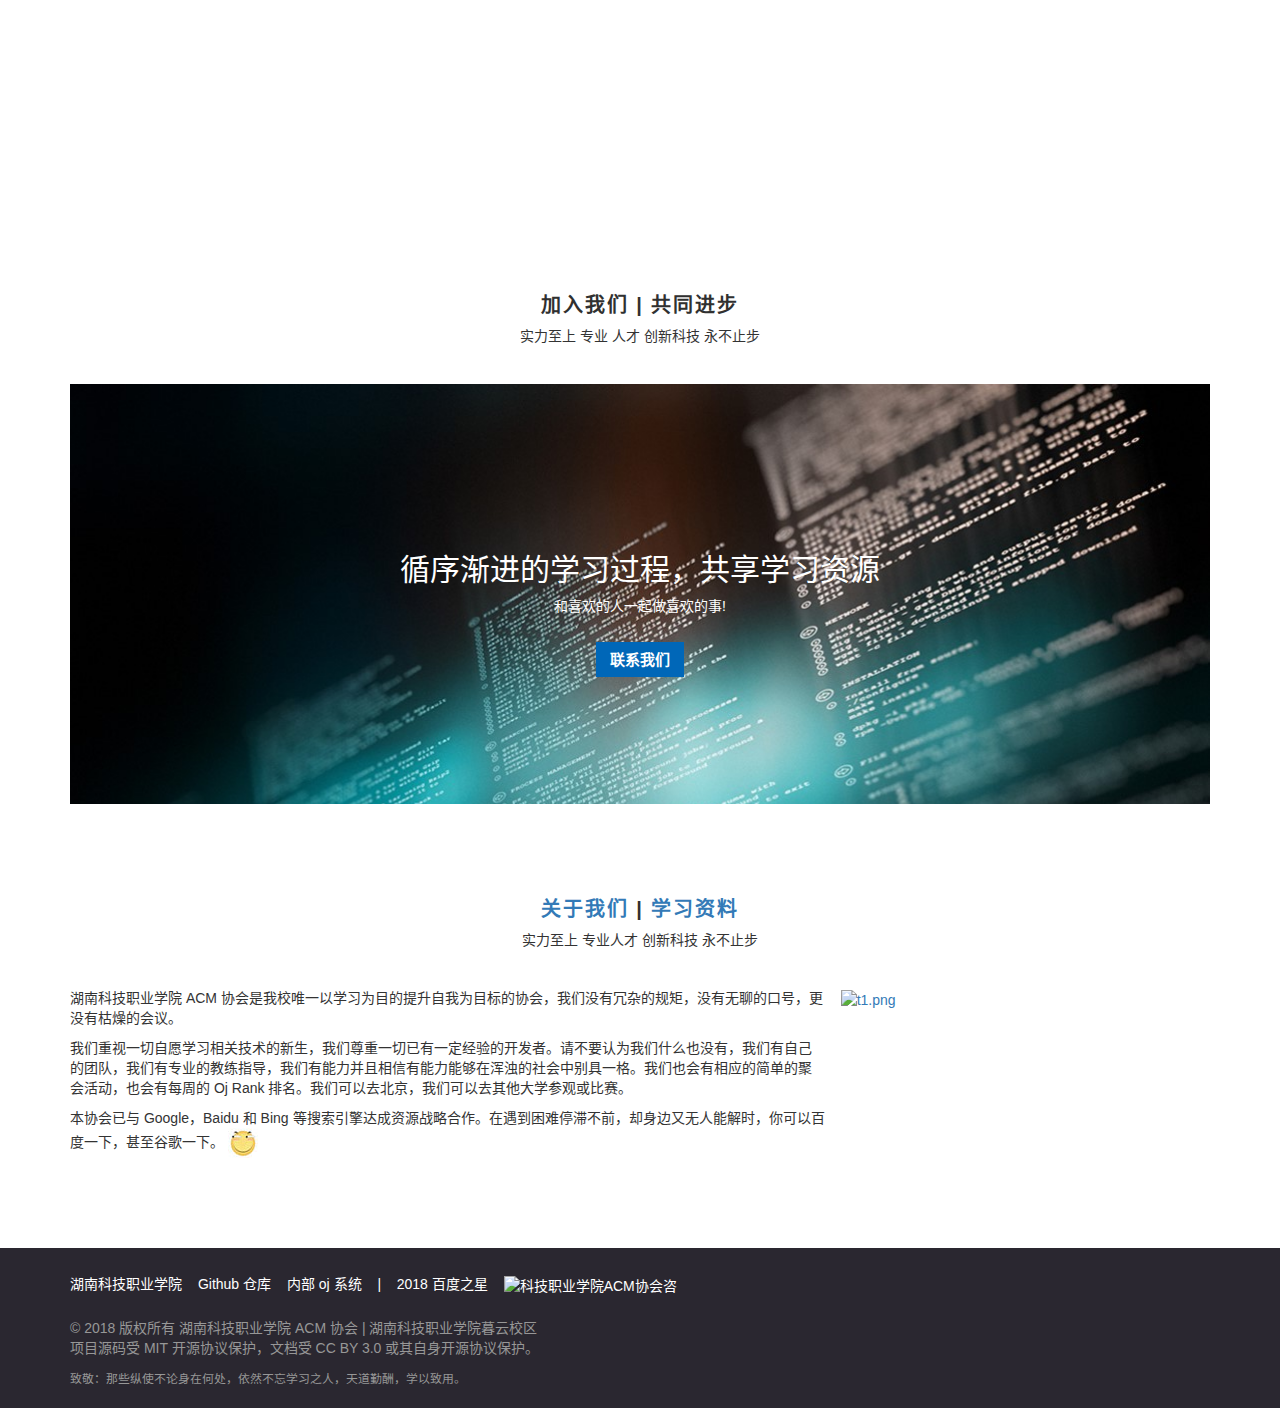
==== commit ec6719d4: "新增 哔哩哔哩视频" ====
--- a/index.html
+++ b/index.html
@@ -19,55 +19,29 @@
         	</div>
    		<![endif]-->
 </head>
-<style type="text/css">
-    .mybar {
-  background-color:#858585;  /*此处是我修改的地方*/
-
-}
-
-
-</style>
 
 <body>
-    <!-- <div id="loading" style="background-color: black;position: fixed;top: 0px;bottom: 0px;left: 0px;right: 0px; z-index:1000;">
-        <div style="position: relative;top: 45%;color: white;text-align: center;left: 0px;right: 0px;">
-            <h3 id="loading-text">Loading...</h3>
-            <script>
-                (function () {
-                    var ele = document.getElementById("loading-text");
-                    var loadmask = null;
-                    var i = 0;
-
-                    function loading() {
-                        ele.innerHTML += ".";
-                        if (i > 10) clearInterval(loadmask);
-                        i++;
-                    }
-                    loadmask = setInterval(loading, 1000);
-                })();
-            </script>
-        </div>
-    </div> -->
-
-    <div class="navbar-inverse navbar-fixed-top mybar" >
+    <div class="Header">
         <div class="HeaderTitle">
             <img src="assets/image/logo/ACM.png" width="64px">
             <b>湖南科技职业学院 ACM 协会</b>
         </div>
         <div class="HeaderMenu phone-none">
-
-
             <a class="" target="_black" href="ACM/index.html">详细信息</a>
-
         </div>
     </div>
-    <div class="ImageContainer">
+    <div class="ImageContainer" style="min-height: 400px;">
         <div id="Image_1" class="ImageCar">
             <img src="assets/image/1.jpg" draggable="false" height="100%">
             <div class="ImageText">
                 <h2>天道勤酬，学以致用</h2>
                 <p>学习更深的技术，获取更深的技术栈</p>
-             <a href="https://jq.qq.com/?_wv=1027&k=5OQYtYf"> <button>加入我们</button></a>
+                <a href="https://jq.qq.com/?_wv=1027&k=5OQYtYf">
+                    <button>加入我们</button>
+                </a>
+                <a class="" target="_black" href="ACM/index.html">
+                    <button>更多信息</button>
+                </a>
             </div>
         </div>
         <div id="Image_2" class="ImageCar" style="display: none;">
@@ -75,7 +49,12 @@
             <div class="ImageText">
                 <h2>共同学习，交识志同道合之人</h2>
                 <p>永不言弃，学习是历程中必不可少的经历。</p>
-                 <a href="https://jq.qq.com/?_wv=1027&k=5OQYtYf"> <button>加入我们</button></a>
+                <a href="https://jq.qq.com/?_wv=1027&k=5OQYtYf">
+                    <button>加入我们</button>
+                </a>
+                <a class="" target="_black" href="ACM/index.html">
+                    <button>更多信息</button>
+                </a>
             </div>
         </div>
         <div id="Image_3" class="ImageCar" style="display: none;">
@@ -84,7 +63,12 @@
                 <h2>Java，C++，Python 学习</h2>
                 <p>无论身处何处，让遗憾伴随努力，让悲愤化成动力</p>
                 <p>学习只是一种习惯，努力却成为了信念！</p>
-                <a href="https://jq.qq.com/?_wv=1027&k=5OQYtYf"> <button>前往参考</button></a>
+                <a href="https://jq.qq.com/?_wv=1027&k=5OQYtYf">
+                    <button>前往参考</button>
+                </a>
+                <a class="" target="_black" href="ACM/index.html">
+                    <button>更多信息</button>
+                </a>
             </div>
         </div>
         <div id="Image_4" class="ImageCar" style="display: none;">
@@ -93,7 +77,12 @@
                 <h2>创新，开发，创造</h2>
                 <p>创新是一种乐趣，开发是一种能力，创造是一种信仰！</p>
                 <p>能力的表现源于项目的成败！</p>
-                 <a href="https://jq.qq.com/?_wv=1027&k=5OQYtYf"> <button>联系我们</button></a>
+                <a href="https://jq.qq.com/?_wv=1027&k=5OQYtYf">
+                    <button>联系我们</button>
+                </a>
+                <a class="" target="_black" href="ACM/index.html">
+                    <button>更多信息</button>
+                </a>
             </div>
         </div>
     </div>
@@ -191,6 +180,29 @@
         </div>
         <br>
         <br>
+        <div class="container" style="overflow: hidden;">
+            <div class="row">
+                <div class="col-12">
+                    <div class="row ContextBlack" style="text-align: center;">
+                        <h4 class="text-info">宣传视频 | from BiliBili</h4>
+                    </div>
+                    <div class="ForPhone text-center" style=" margin: auto;">
+                        <a href="javascript:void(0);" onclick="PGAE.playBilibili()">
+                            <button>单击展开视频</button>
+                        </a>
+                        <p>建议手机播放时使用横屏播放。</p>
+                    </div>
+                    <!-- 视频播放器容器 -->
+                    <div style="width: 96%;margin: auto;">
+                        <iframe id="bilibilipalyer" class="phone-none PlayerForBilibili" src="//player.bilibili.com/player.html?aid=32063959&cid=56090318&page=1"
+                            scrolling="yes" border="0" frameborder="no" framespacing="0" height="620" width="100%" style="max-width:1366px;"
+                            allowfullscreen="true">
+                        </iframe>
+                    </div>
+
+                </div>
+            </div>
+        </div>
         <div class="container">
             <div class="row ContextBlack" style="text-align: center;">
                 <h4 class="text-info">加入我们 | 共同进步</h4>
@@ -199,12 +211,14 @@
             <div class="row ContextBlack">
                 <div class="col-lg-12">
                     <!-- 图片 -->
-                    <a href="#" class="ImgRect" style="max-height: 420px;">
+                    <a href="#" class="ImgRect" style="max-height: 420px;color: white;">
                         <img src="assets/image/a1.jpg">
-                        <div class="ImageTextCommon" style="text-align: center;top:34%;">
+                        <div class="ImageTextCommon" style="text-align: center;top:34%;color: white;">
                             <h2>循序渐进的学习过程，共享学习资源</h2>
                             <p>和喜欢的人一起做喜欢的事!</p>
-                             <a href="https://jq.qq.com/?_wv=1027&k=5OQYtYf"> <button>联系我们</button></a>
+                            <a href="https://jq.qq.com/?_wv=1027&k=5OQYtYf">
+                                <button>联系我们</button>
+                            </a>
                         </div>
                     </a>
                 </div>
@@ -234,7 +248,7 @@
                 <div class="col-md-4">
                     <!-- 图片 -->
                     <a href="#" class="ImgRect" style="max-height: 160px;">
-                       <img src="https://i.loli.net/2018/08/14/5b72d2574a02f.png" alt="t1.png" title="t1.png" />
+                        <img src="https://i.loli.net/2018/08/14/5b72d2574a02f.png" alt="t1.png" title="t1.png" />
                     </a>
                 </div>
             </div>
@@ -254,7 +268,9 @@
                             <a href="http://172.16.3.223:9999/">内部 oj 系统</a>
                             |&nbsp;&nbsp;&nbsp;
                             <a href="http://bestcoder.hdu.edu.cn/astar2018/">2018 百度之星</a>
-                         <a target="_blank" href="//shang.qq.com/wpa/qunwpa?idkey=9c024b9710f3f97a09851ec326ae07c42d1a91faf6c3d078a9809145769c8199"><img border="0" src="//pub.idqqimg.com/wpa/images/group.png" alt="科技职业学院ACM协会咨" title="科技职业学院ACM协会咨"></a>
+                            <a target="_blank" href="//shang.qq.com/wpa/qunwpa?idkey=9c024b9710f3f97a09851ec326ae07c42d1a91faf6c3d078a9809145769c8199">
+                                <img border="0" src="//pub.idqqimg.com/wpa/images/group.png" alt="科技职业学院ACM协会咨" title="科技职业学院ACM协会咨">
+                            </a>
 
                         </div>
                     </div>
@@ -274,6 +290,8 @@
 <script type="text/javascript" src="app.js"></script>
 
 <script>
+    //全局变量
+    var PGAE = {};
     $(function () {
 
         $("#loading").animate({
@@ -281,6 +299,10 @@
         }, 1000, function () {
             $("#loading").css("display", "none");
         });
+
+        PGAE.playBilibili = function () {
+            $("#bilibilipalyer").removeClass("phone-none").empty();
+        }
     })
 </script>
 
